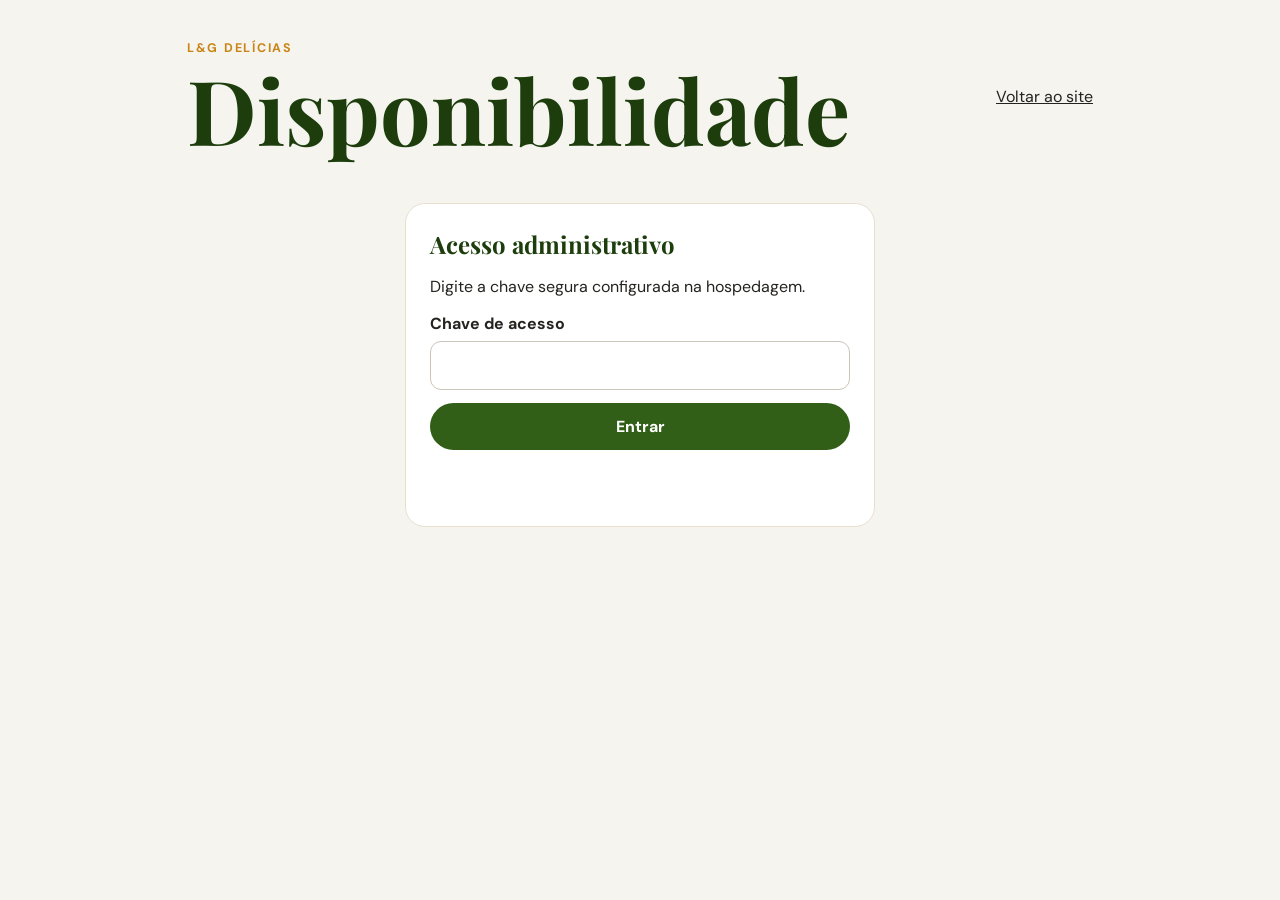
==== admin/index.html @ 218573ce "Cria site completo da LG Delicias" ====
<!doctype html><html lang="pt-BR"><head><meta charset="UTF-8"><meta name="viewport" content="width=device-width,initial-scale=1"><meta name="robots" content="noindex,nofollow"><title>Administração | L&G Delícias</title><link href="https://fonts.googleapis.com/css2?family=DM+Sans:wght@400;600;700&family=Playfair+Display:wght@700;800&display=swap" rel="stylesheet"><link rel="stylesheet" href="/styles.css"></head><body class="admin"><main class="admin-shell"><header class="admin-head"><div><p class="eyebrow">L&G Delícias</p><h1>Disponibilidade</h1></div><a href="/">Voltar ao site</a></header><section id="login" class="panel login"><h2>Acesso administrativo</h2><p>Digite a chave segura configurada na hospedagem.</p><form id="login-form"><label>Chave de acesso<input id="key" type="password" required></label><button class="primary">Entrar</button></form><p id="login-status" class="admin-status"></p></section><section id="products" class="panel" hidden><p id="save-status" class="admin-status">Marque cada produto como disponível ou esgotado.</p><div id="admin-list"></div></section></main><script src="/admin/admin.js" defer></script></body></html>
---- styles.css ----
:root{--green:#315f17;--dark:#1d3e0c;--gold:#c98517;--cream:#fffaf0;--ink:#24231f;--muted:#6d6a61;--line:#e8dfcf}*{box-sizing:border-box}html{scroll-behavior:smooth}body{margin:0;font:16px "DM Sans",sans-serif;color:var(--ink);background:var(--cream)}a{color:inherit}.topbar{height:82px;padding:0 clamp(18px,5vw,72px);display:flex;align-items:center;justify-content:space-between;gap:24px;position:sticky;top:0;z-index:20;background:#fffaf0ee;backdrop-filter:blur(14px);border-bottom:1px solid var(--line)}.brand{display:flex;align-items:center;gap:10px;text-decoration:none;font:800 1.35rem "Playfair Display",serif;color:var(--dark)}.brand img{width:54px;height:54px;border-radius:50%;object-fit:cover}.topbar nav{display:flex;gap:26px}.topbar nav a,footer a{text-decoration:none}.cart-button,.primary,.whatsapp{border:0;border-radius:999px;background:var(--green);color:#fff;padding:13px 20px;font:700 1rem "DM Sans";cursor:pointer;text-decoration:none;display:inline-flex}.cart-button span{background:#fff;color:var(--green);border-radius:50%;min-width:23px;height:23px;display:grid;place-items:center;margin-left:8px}.hero{max-width:1200px;min-height:610px;margin:auto;padding:70px 30px;display:grid;grid-template-columns:1.2fr .8fr;gap:70px;align-items:center}.eyebrow{margin:0 0 10px;color:var(--gold);font-size:.78rem;font-weight:700;letter-spacing:.14em;text-transform:uppercase}h1,h2{font-family:"Playfair Display",serif;color:var(--dark);margin:0}h1{font-size:clamp(3.2rem,7vw,6.4rem);line-height:.97}.lead{color:var(--muted);font-size:1.15rem;line-height:1.7;max-width:610px;margin:26px 0}.hero-logo{background:#fff;padding:24px;border-radius:45%;box-shadow:0 20px 60px #44300e22}.hero-logo img{width:100%;display:block;border-radius:45%}.menu{padding:85px max(22px,calc((100vw - 1200px)/2));background:#fff}.heading{display:flex;justify-content:space-between;align-items:end;gap:25px}.heading h2,.steps h2{font-size:clamp(2.3rem,4vw,4rem)}.heading>p{color:var(--muted)}.filters{display:flex;gap:9px;overflow:auto;padding:30px 0 22px}.filter{white-space:nowrap;border:1px solid var(--line);background:#fff;border-radius:999px;padding:10px 15px;cursor:pointer}.filter.active{background:var(--dark);color:#fff}.grid{display:grid;grid-template-columns:repeat(3,1fr);gap:17px}.card{min-height:180px;border:1px solid var(--line);border-radius:21px;padding:21px;display:flex;flex-direction:column}.card.off{opacity:.55;background:#f3f1ed}.card-top{display:flex;justify-content:space-between;gap:10px}.card h3{margin:0}.category{color:var(--muted);font-size:.83rem}.status{font-size:.72rem;font-weight:700;text-transform:uppercase;color:var(--green)}.off .status{color:#a6382d}.price{font:800 1.5rem "Playfair Display",serif;color:var(--green)}.add{margin-top:auto;border:1px solid var(--green);color:var(--green);background:#fff;border-radius:11px;padding:10px;font-weight:700;cursor:pointer}.steps{max-width:1200px;margin:auto;padding:90px 30px}.steps-grid{display:grid;grid-template-columns:repeat(3,1fr);gap:17px;margin:32px 0}.steps article{background:#fff;border:1px solid var(--line);border-radius:20px;padding:25px}.steps article b{display:grid;place-items:center;width:38px;height:38px;border-radius:50%;background:var(--gold);color:#fff}.steps p{color:var(--muted)}.notice{border-left:4px solid var(--gold);padding:14px 17px;background:#fff}footer{padding:45px max(22px,calc((100vw - 1200px)/2));background:var(--dark);color:#fff;display:grid;grid-template-columns:2fr 1fr 1fr;gap:35px}footer div{display:flex;flex-direction:column;gap:7px}footer p{margin:0;color:#dce7d6}.backdrop{position:fixed;inset:0;background:#1119;z-index:40}.drawer{position:fixed;right:0;top:0;width:min(470px,100%);height:100dvh;background:#fff;z-index:50;padding:26px;overflow:auto;transform:translateX(105%);transition:.25s;box-shadow:-20px 0 60px #0003}.drawer.open{transform:none}.drawer header{display:flex;justify-content:space-between}.drawer header h2{font-size:2rem}.drawer header button{border:0;border-radius:50%;font-size:1.7rem;width:40px;height:40px}.cart-item{display:grid;grid-template-columns:1fr auto;gap:8px;padding:14px 0;border-bottom:1px solid var(--line)}.cart-item p{margin:3px 0;color:var(--muted)}.qty{display:flex;align-items:center;gap:9px}.qty button{width:30px;height:30px;border:1px solid var(--line);background:#fff;border-radius:50%}.empty{text-align:center;color:var(--muted);padding:35px}.total{display:flex;justify-content:space-between;border-top:2px solid var(--ink);padding:18px 0;font-size:1.2rem}label{display:block;font-weight:700;margin:13px 0}input,textarea{width:100%;display:block;margin-top:7px;padding:13px;border:1px solid #ccc4b8;border-radius:11px;font:inherit}textarea{min-height:78px}.whatsapp{width:100%;justify-content:center;background:#168b48}form small{display:block;text-align:center;color:var(--muted);margin-top:10px}.toast{position:fixed;bottom:20px;left:50%;transform:translate(-50%,130%);background:var(--dark);color:#fff;padding:12px 18px;border-radius:999px;z-index:70;transition:.2s}.toast.show{transform:translate(-50%,0)}.admin{background:#f5f4ef}.admin-shell{max-width:950px;margin:auto;padding:40px 22px}.admin-head{display:flex;justify-content:space-between;align-items:center;margin-bottom:28px}.panel{background:#fff;border:1px solid var(--line);border-radius:20px;padding:24px}.login{max-width:470px;margin:50px auto}.login .primary{width:100%;justify-content:center}.admin-row{display:grid;grid-template-columns:1fr auto;align-items:center;padding:14px;border:1px solid var(--line);border-radius:13px;margin:9px 0}.admin-row p{margin:4px 0;color:var(--muted)}.switch{width:53px;height:30px;border:0;border-radius:20px;background:#aaa;position:relative}.switch:after{content:"";position:absolute;left:3px;top:3px;width:24px;height:24px;border-radius:50%;background:#fff;transition:.2s}.switch.on{background:var(--green)}.switch.on:after{left:26px}.admin-status{color:var(--muted);padding:10px 0}@media(max-width:820px){.topbar nav{display:none}.hero{grid-template-columns:1fr;min-height:auto}.hero-logo{max-width:410px;margin:auto}.grid,.steps-grid{grid-template-columns:repeat(2,1fr)}}@media(max-width:540px){.topbar{height:70px}.brand span{display:none}.brand img{width:45px;height:45px}.hero{padding:42px 20px 65px;gap:45px}h1{font-size:2.8rem}.menu,.steps{padding:62px 20px}.heading{display:block}.grid,.steps-grid,footer{grid-template-columns:1fr}.admin-head{align-items:flex-start;flex-direction:column}}
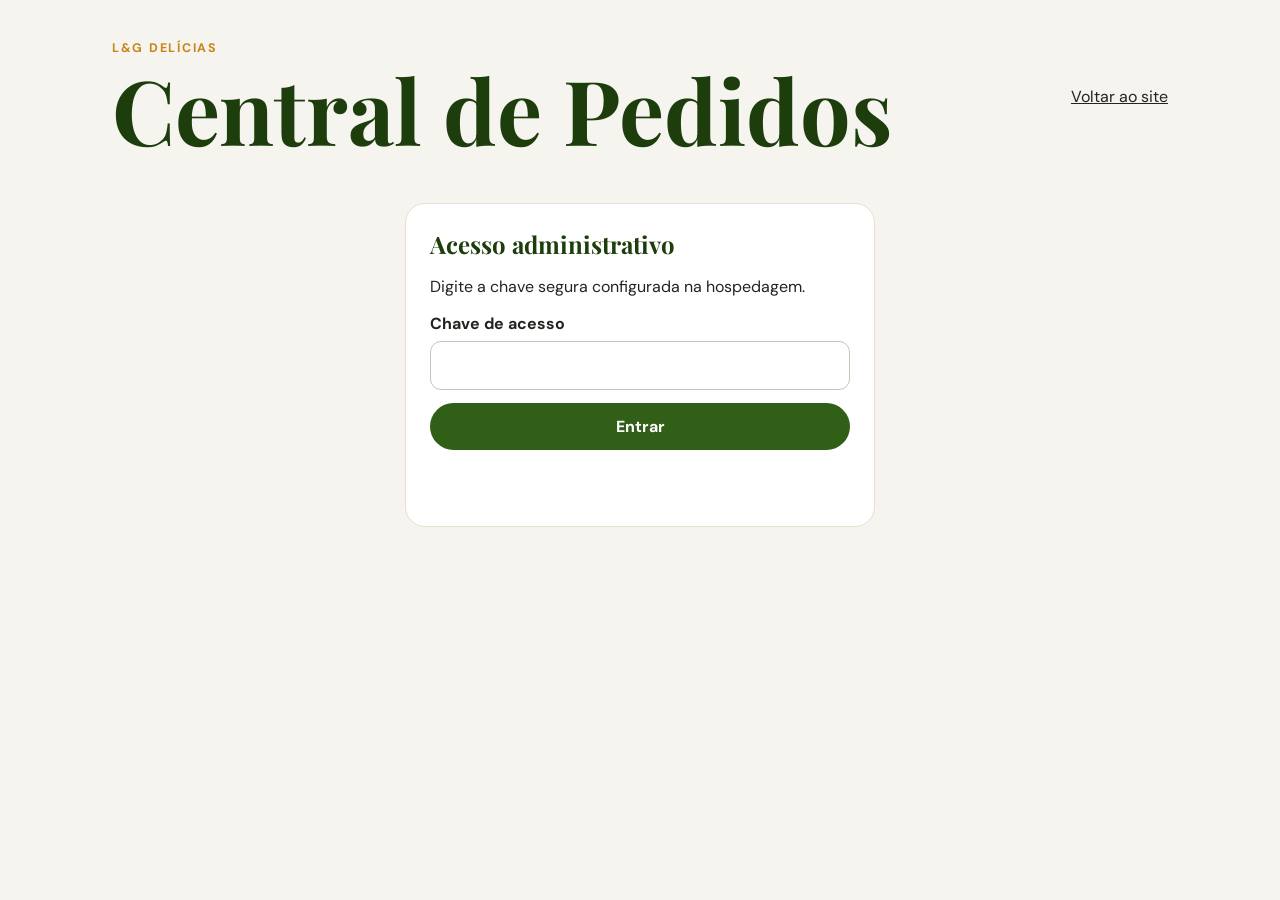
==== commit 1a63eecf: "Adiciona central de pedidos ao site" ====
--- a/admin/index.html
+++ b/admin/index.html
@@ -1 +1 @@
-<!doctype html><html lang="pt-BR"><head><meta charset="UTF-8"><meta name="viewport" content="width=device-width,initial-scale=1"><meta name="robots" content="noindex,nofollow"><title>Administração | L&G Delícias</title><link href="https://fonts.googleapis.com/css2?family=DM+Sans:wght@400;600;700&family=Playfair+Display:wght@700;800&display=swap" rel="stylesheet"><link rel="stylesheet" href="/styles.css"></head><body class="admin"><main class="admin-shell"><header class="admin-head"><div><p class="eyebrow">L&G Delícias</p><h1>Disponibilidade</h1></div><a href="/">Voltar ao site</a></header><section id="login" class="panel login"><h2>Acesso administrativo</h2><p>Digite a chave segura configurada na hospedagem.</p><form id="login-form"><label>Chave de acesso<input id="key" type="password" required></label><button class="primary">Entrar</button></form><p id="login-status" class="admin-status"></p></section><section id="products" class="panel" hidden><p id="save-status" class="admin-status">Marque cada produto como disponível ou esgotado.</p><div id="admin-list"></div></section></main><script src="/admin/admin.js" defer></script></body></html>
+<!doctype html><html lang="pt-BR"><head><meta charset="UTF-8"><meta name="viewport" content="width=device-width,initial-scale=1"><meta name="robots" content="noindex,nofollow"><title>Central de Pedidos | L&G Delícias</title><link href="https://fonts.googleapis.com/css2?family=DM+Sans:wght@400;600;700&family=Playfair+Display:wght@700;800&display=swap" rel="stylesheet"><link rel="stylesheet" href="/styles.css"></head><body class="admin"><main class="admin-shell"><header class="admin-head"><div><p class="eyebrow">L&G Delícias</p><h1>Central de Pedidos</h1></div><a href="/">Voltar ao site</a></header><section id="login" class="panel login"><h2>Acesso administrativo</h2><p>Digite a chave segura configurada na hospedagem.</p><form id="login-form"><label>Chave de acesso<input id="key" type="password" required></label><button class="primary">Entrar</button></form><p id="login-status" class="admin-status"></p></section><div id="admin-area" hidden><nav class="admin-tabs"><button class="active" data-tab="orders">Pedidos <span id="new-count">0</span></button><button data-tab="products">Produtos</button></nav><section id="orders" class="panel"><div class="orders-toolbar"><div><h2>Pedidos recebidos</h2><p id="orders-status" class="admin-status">Atualização automática a cada 20 segundos.</p></div><select id="status-filter" aria-label="Filtrar pedidos"><option value="all">Todos</option><option value="new">Novos</option><option value="preparing">Em preparo</option><option value="ready">Prontos</option><option value="completed">Finalizados</option><option value="cancelled">Cancelados</option></select></div><div id="orders-list"></div></section><section id="products" class="panel" hidden><p id="save-status" class="admin-status">Marque cada produto como disponível ou esgotado.</p><div id="admin-list"></div></section></div></main><script src="/admin/admin.js" defer></script></body></html>
